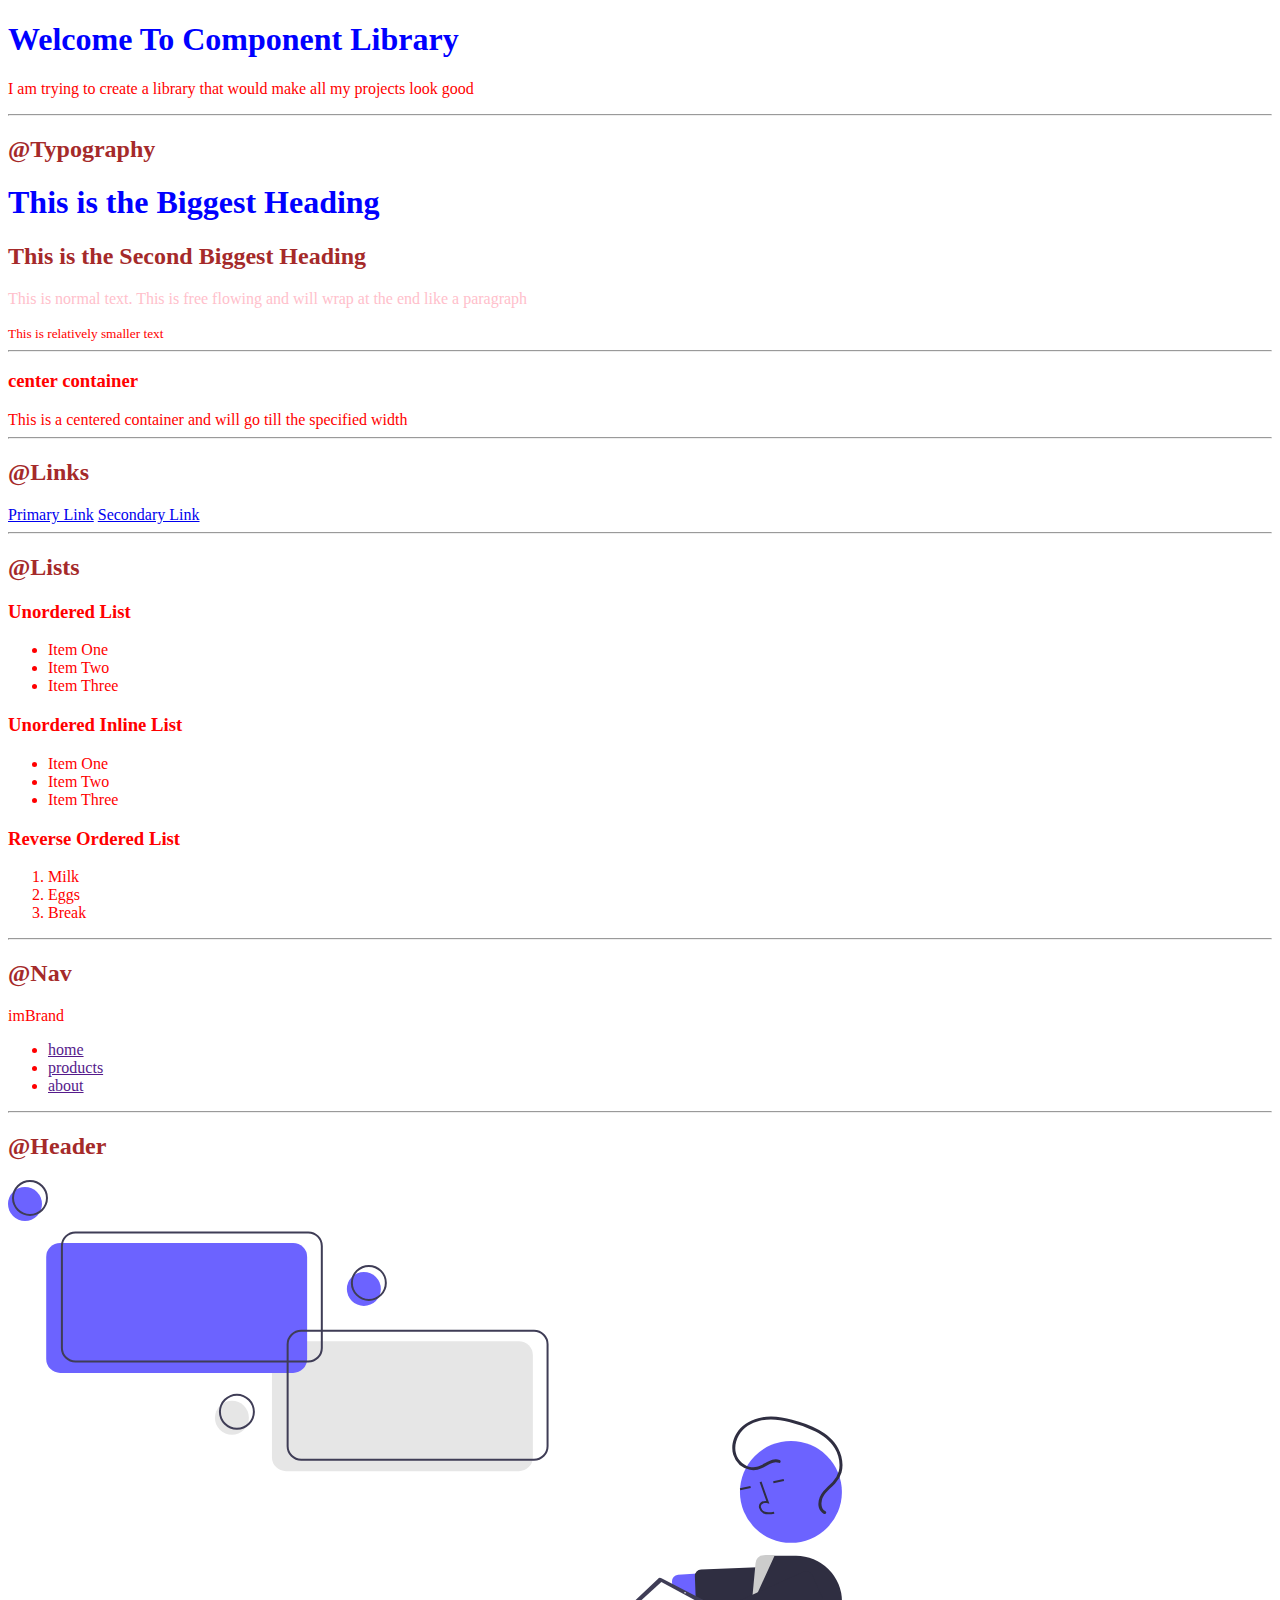
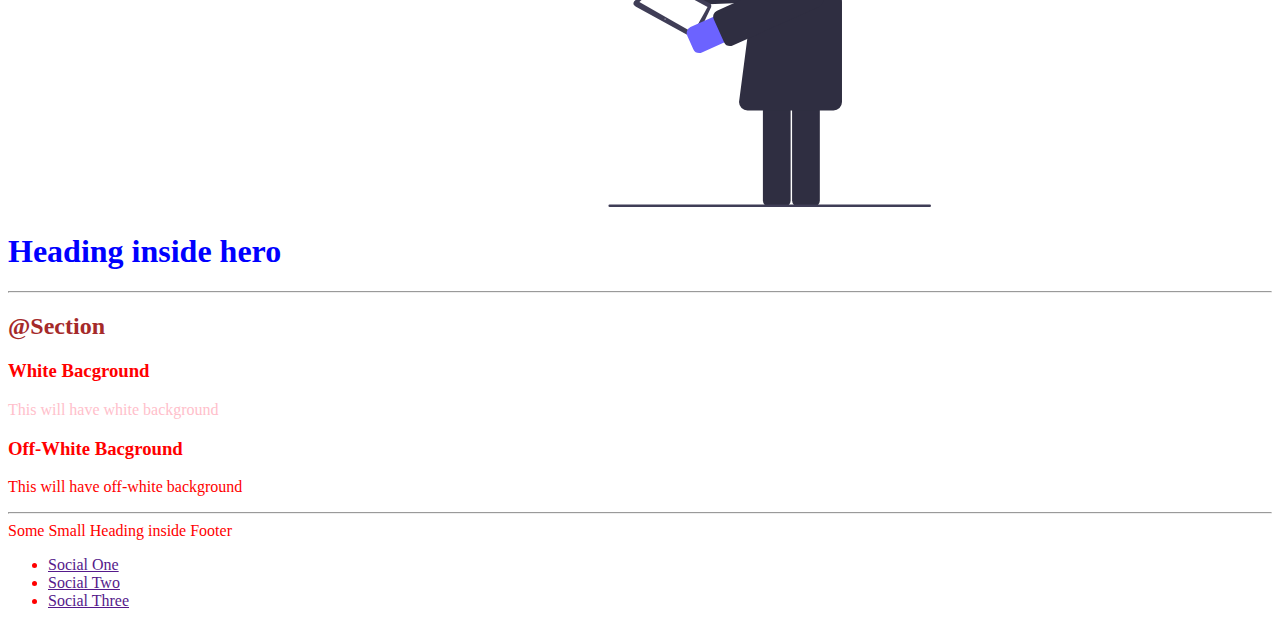
==== index.html @ 0f550543 "style: practised css with several selectors" ====
<!DOCTYPE html>
<html lang="en">
  <head>
    <meta charset="UTF-8" />
    <meta name="viewport" content="width=device-width, initial-scale=1.0" />
    <title>Component Library</title>
    <link rel="stylesheet" href="./style.css">
    <!-- Internal CSS
    <style>
      body {
        color: red;
      }
    </style> -->
  </head>
  <body>
    <!-- Inline Style style="color: red;" -->
    <h1 id="lib-header">Welcome To Component Library</h1>
    <p>
      I am trying to create a library that would make all my projects look good
    </p>
    <hr />
    <h2>@Typography</h2>
    <h1>This is the Biggest Heading</h1>
    <h2>This is the Second Biggest Heading</h2>
    <p class="para">
      This is normal text. This is free flowing and will wrap at the end like a
      paragraph
    </p>
    <small>This is relatively smaller text</small>

    <hr />
    <h3>center container</h3>
    <div>This is a centered container and will go till the specified width</div>
    <hr />
    <h2>@Links</h2>
    <a href="/">Primary Link</a>
    <a href="/">Secondary Link</a>
    <hr />
    <h2>@Lists</h2>
    <h3>Unordered List</h3>
    <ul>
      <li>Item One</li>
      <li>Item Two</li>
      <li>Item Three</li>
    </ul>
    <h3>Unordered Inline List</h3>
    <ul>
      <li>Item One</li>
      <li>Item Two</li>
      <li>Item Three</li>
    </ul>
    <h3>Reverse Ordered List</h3>
    <ol>
      <li>Milk</li>
      <li>Eggs</li>
      <li>Break</li>
    </ol>
    <hr />
    <h2>@Nav</h2>

    <nav>
      <div>imBrand</div>
      <ul>
        <li><a href="">home</a></li>
        <li><a href="">products</a></li>
        <li><a href="">about</a></li>
      </ul>
    </nav>
    <hr />
    <h2>@Header</h2>
    <img src="./images/hero.svg" alt="portfolio image" />
    <h1>Heading inside hero</h1>
    <hr />

    <h2>@Section</h2>
    <section>
      <h3>White Bacground</h3>
      <p class="para">This will have white background</p>
    </section>
    <section>
      <h3>Off-White Bacground</h3>
      <p>This will have off-white background</p>
    </section>

    <hr />
    <footer>
      <div>Some Small Heading inside Footer</div>
      <ul>
        <li><a href="">Social One</a></li>
        <li><a href="">Social Two</a></li>
        <li><a href="">Social Three</a></li>
      </ul>
    </footer>
  </body>
</html>
---- style.css ----
body {
  color: red;
}

h1 {
  color: blue;
}

h2 {
  color: brown;
}

.para {
  color: pink;
}
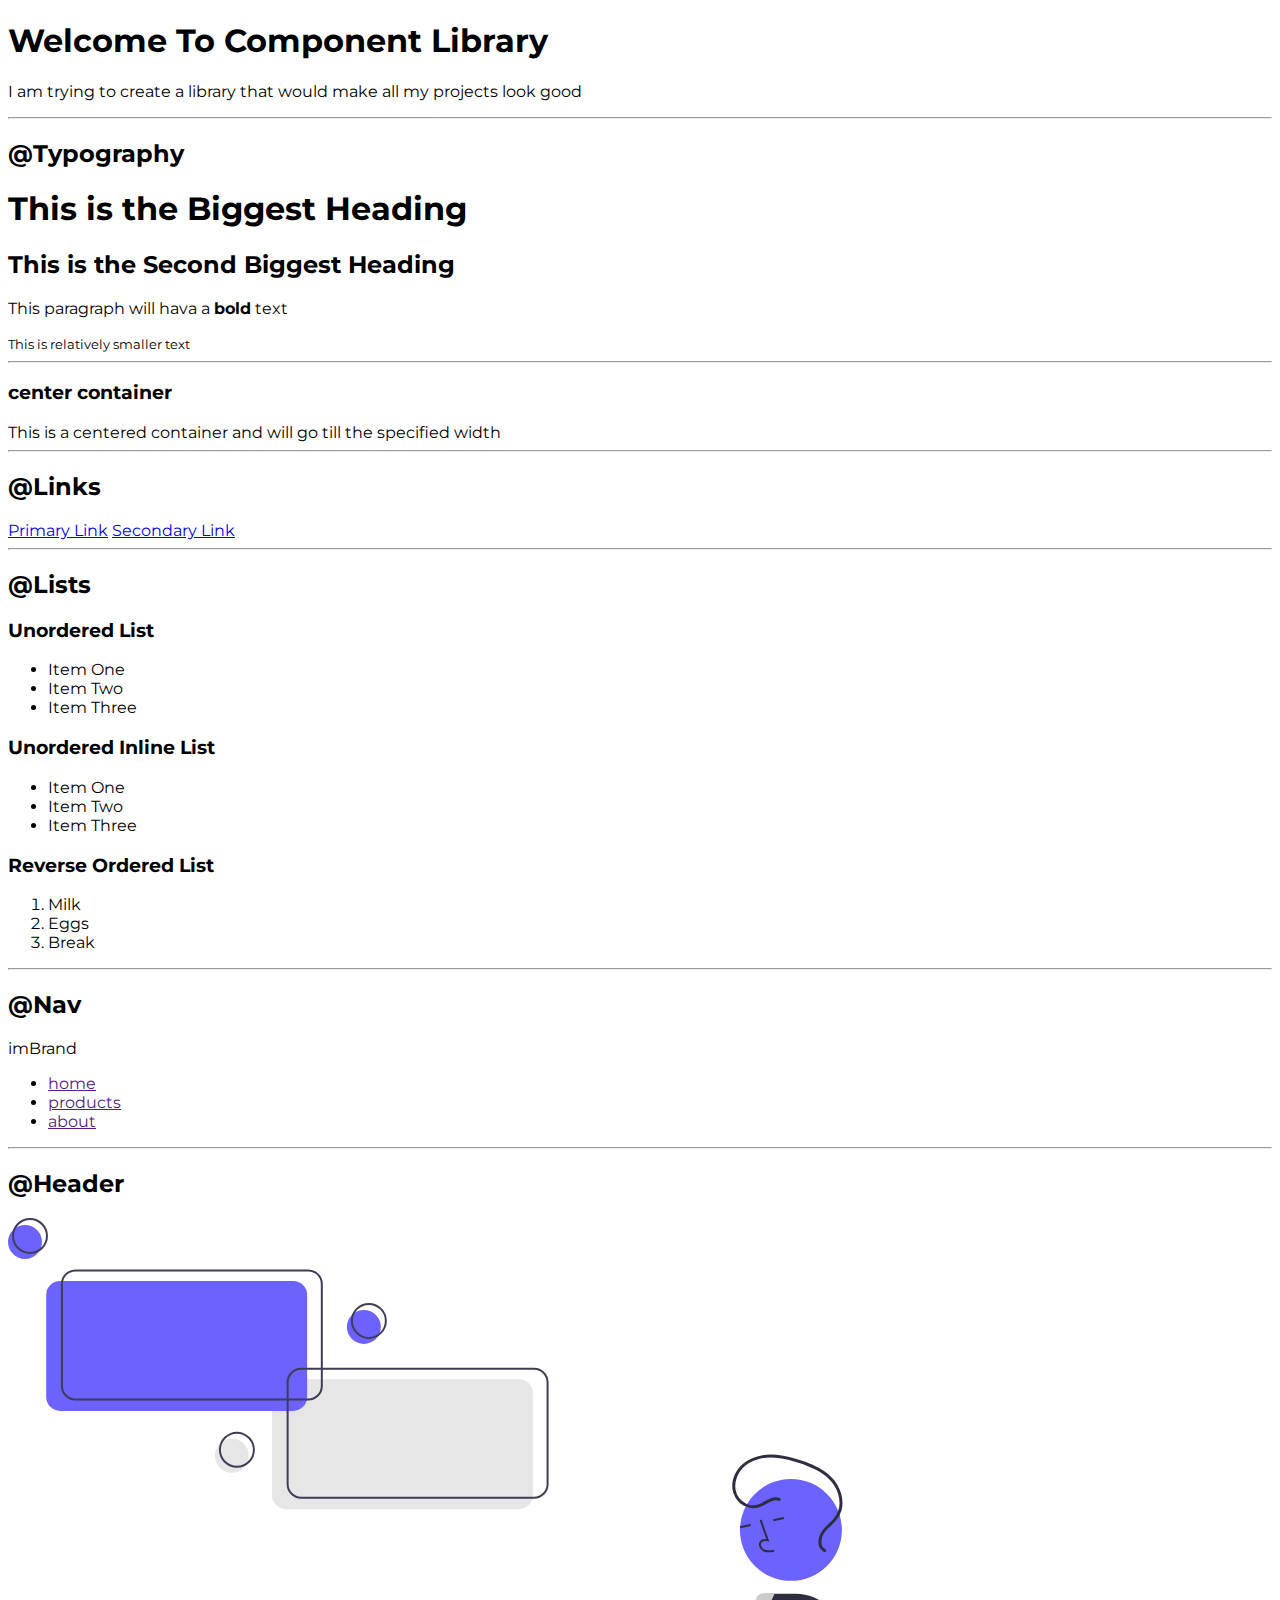
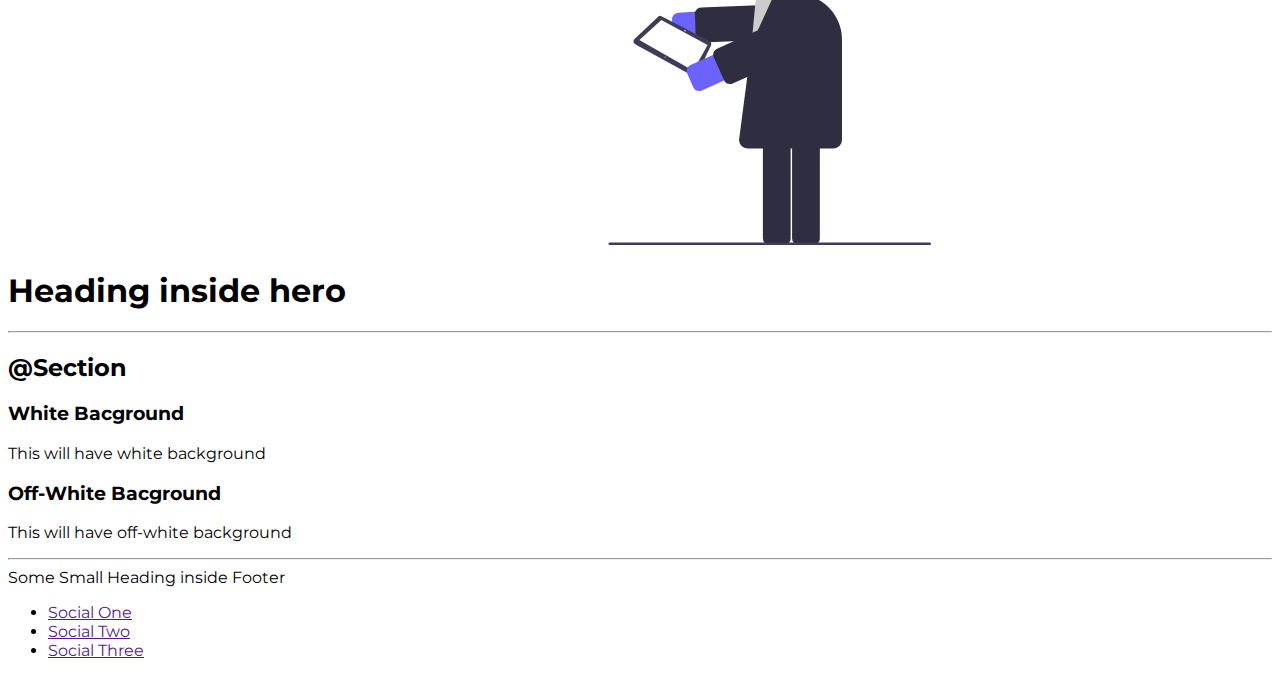
==== commit 413fcd6b: "style: typography added to project" ====
--- a/index.html
+++ b/index.html
@@ -5,16 +5,9 @@
     <meta name="viewport" content="width=device-width, initial-scale=1.0" />
     <title>Component Library</title>
     <link rel="stylesheet" href="./style.css">
-    <!-- Internal CSS
-    <style>
-      body {
-        color: red;
-      }
-    </style> -->
   </head>
   <body>
-    <!-- Inline Style style="color: red;" -->
-    <h1 id="lib-header">Welcome To Component Library</h1>
+    <h1>Welcome To Component Library</h1>
     <p>
       I am trying to create a library that would make all my projects look good
     </p>
@@ -22,9 +15,8 @@
     <h2>@Typography</h2>
     <h1>This is the Biggest Heading</h1>
     <h2>This is the Second Biggest Heading</h2>
-    <p class="para">
-      This is normal text. This is free flowing and will wrap at the end like a
-      paragraph
+    <p>
+      This paragraph will hava a <strong>bold</strong> text
     </p>
     <small>This is relatively smaller text</small>
 
@@ -75,7 +67,7 @@
     <h2>@Section</h2>
     <section>
       <h3>White Bacground</h3>
-      <p class="para">This will have white background</p>
+      <p>This will have white background</p>
     </section>
     <section>
       <h3>Off-White Bacground</h3>
--- a/style.css
+++ b/style.css
@@ -1,15 +1,5 @@
+@import url('https://fonts.googleapis.com/css2?family=Montserrat:wght@400;700&display=swap');
+
 body {
-  color: red;
-}
-
-h1 {
-  color: blue;
-}
-
-h2 {
-  color: brown;
-}
-
-.para {
-  color: pink;
+  font-family: 'Montserrat', sans-serif;
 }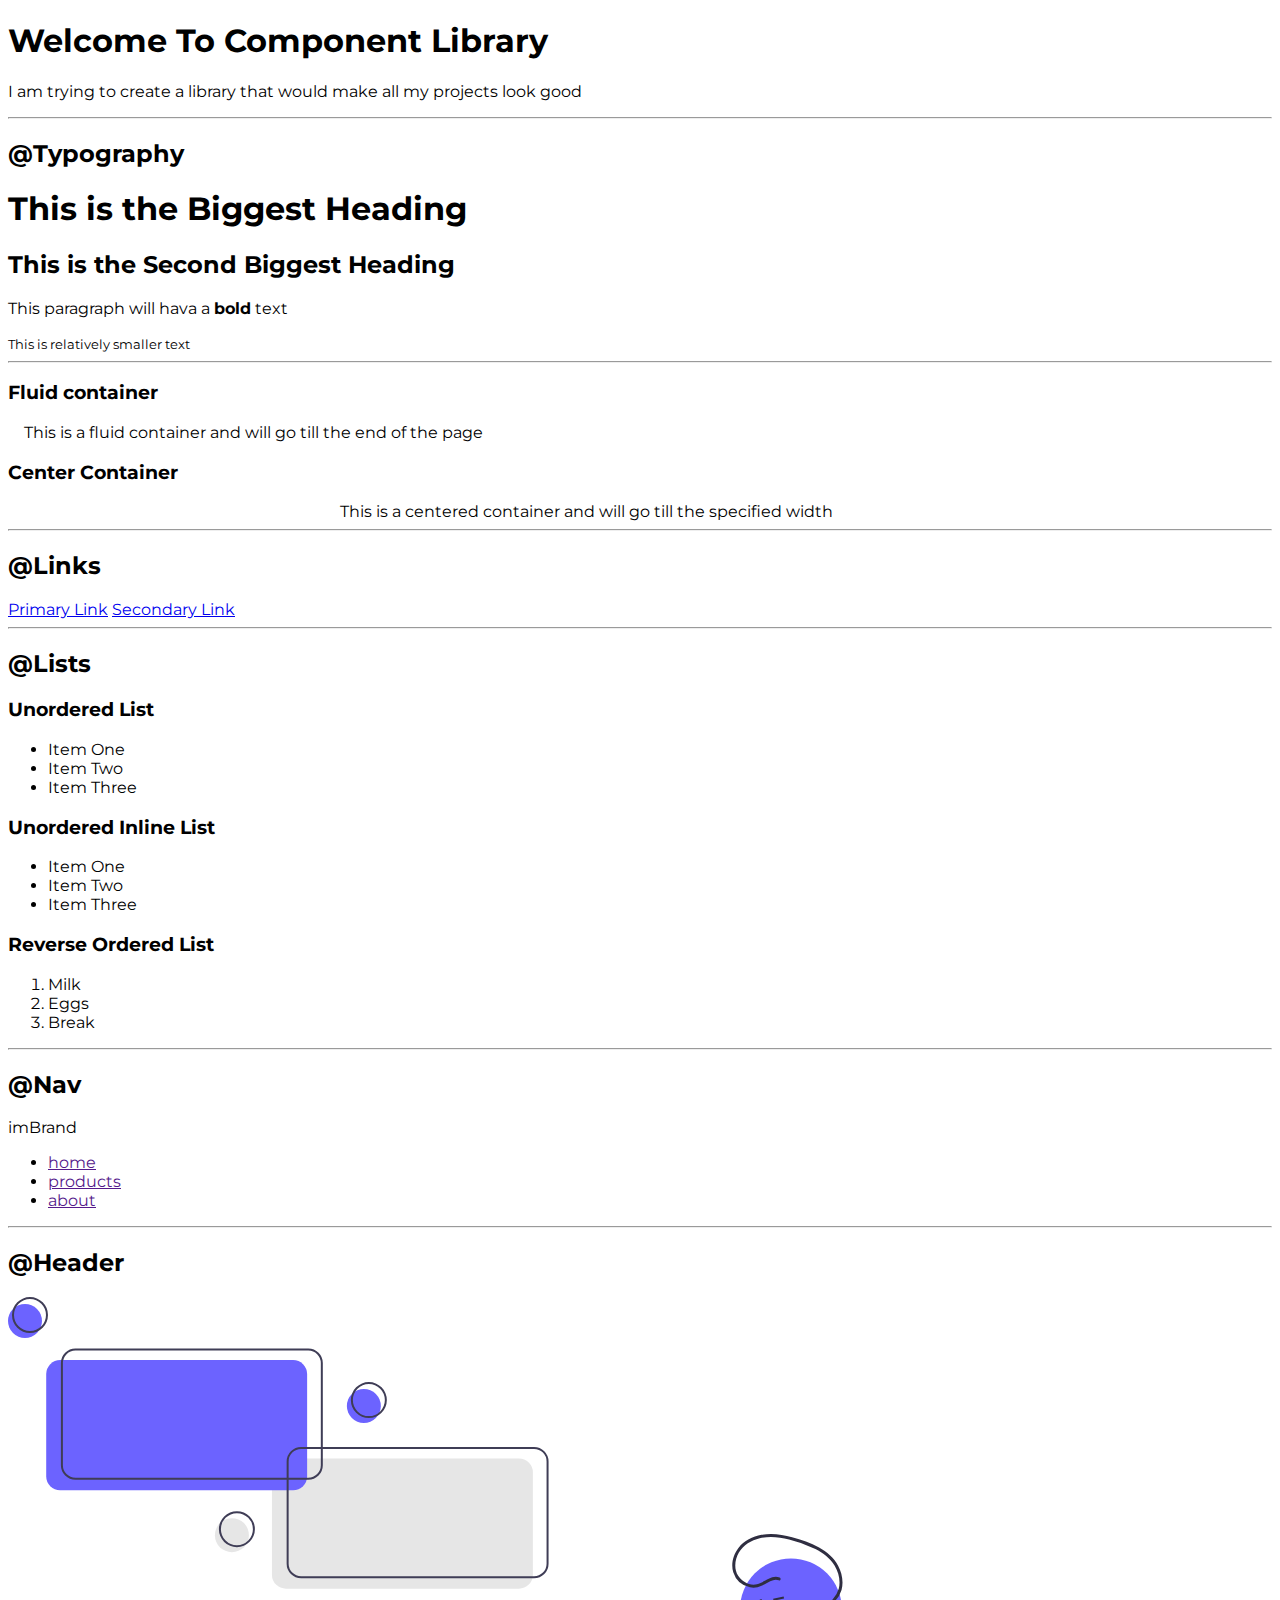
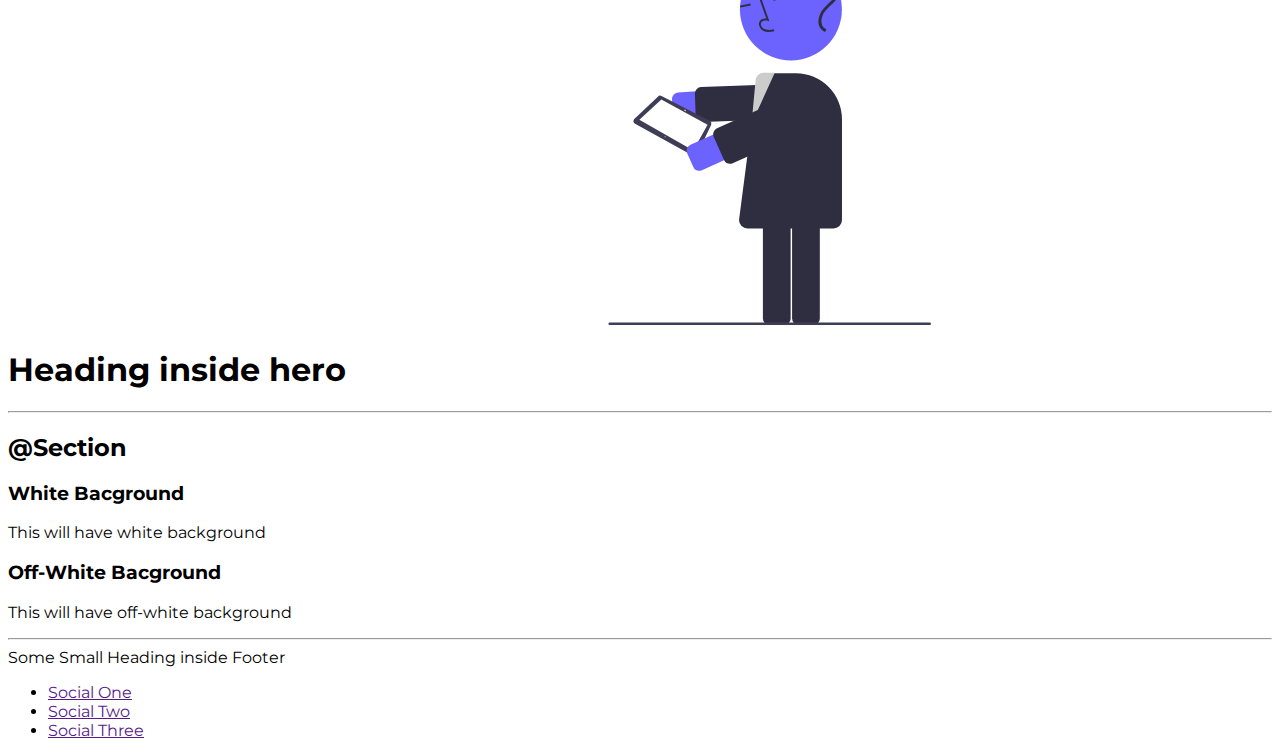
==== commit a8b01877: "style: adds style for containers" ====
--- a/index.html
+++ b/index.html
@@ -21,9 +21,15 @@
     <small>This is relatively smaller text</small>
 
     <hr />
-    <h3>center container</h3>
-    <div>This is a centered container and will go till the specified width</div>
+    <h3>Fluid container</h3>
+    <div class="container">
+      This is a fluid container and will go till the end of the page
+    </div>
+    
+    <h3>Center Container</h3>
+    <div class="container container-center">This is a centered container and will go till the specified width</div>
     <hr />
+    
     <h2>@Links</h2>
     <a href="/">Primary Link</a>
     <a href="/">Secondary Link</a>
--- a/style.css
+++ b/style.css
@@ -2,4 +2,15 @@
 
 body {
   font-family: 'Montserrat', sans-serif;
+}
+
+/* container */
+.container {
+  padding-left: 1rem;
+  padding-right: 1rem;
+}
+
+.container-center {
+  max-width: 600px;
+  margin: auto;
 }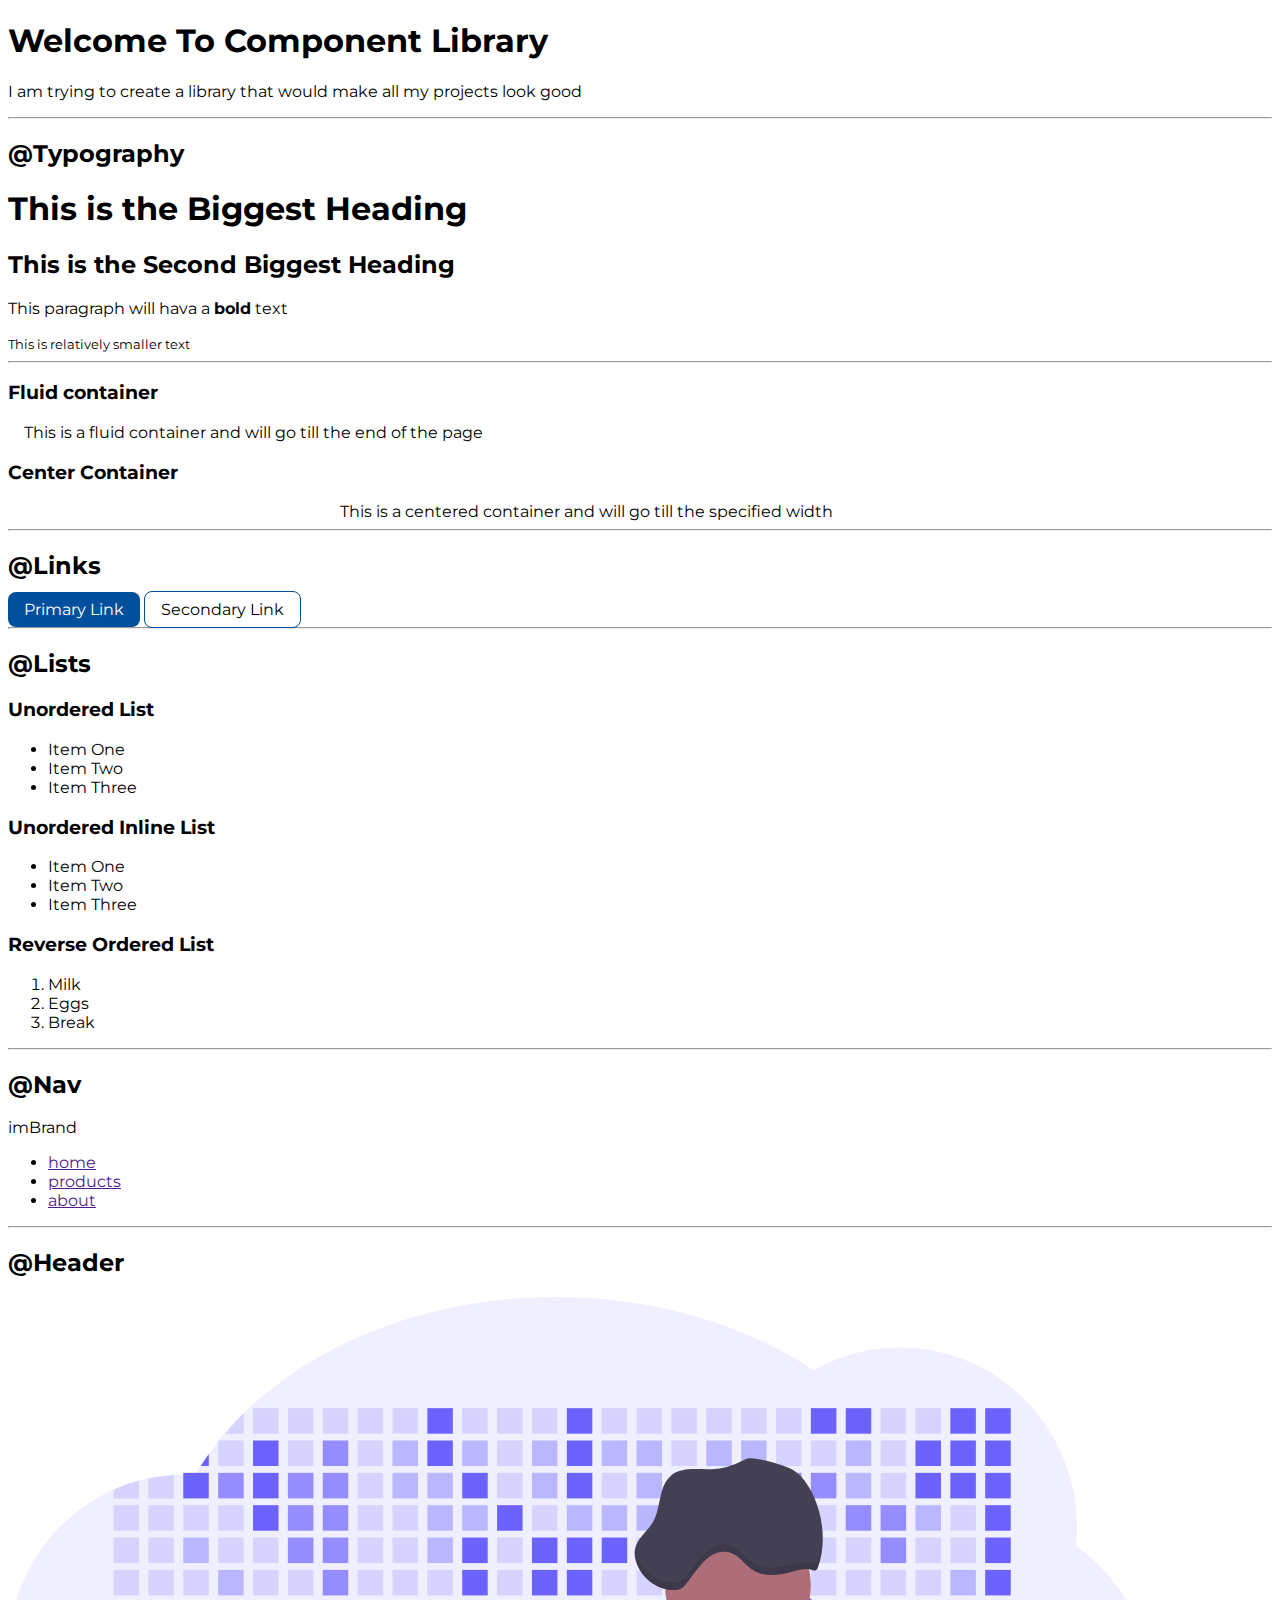
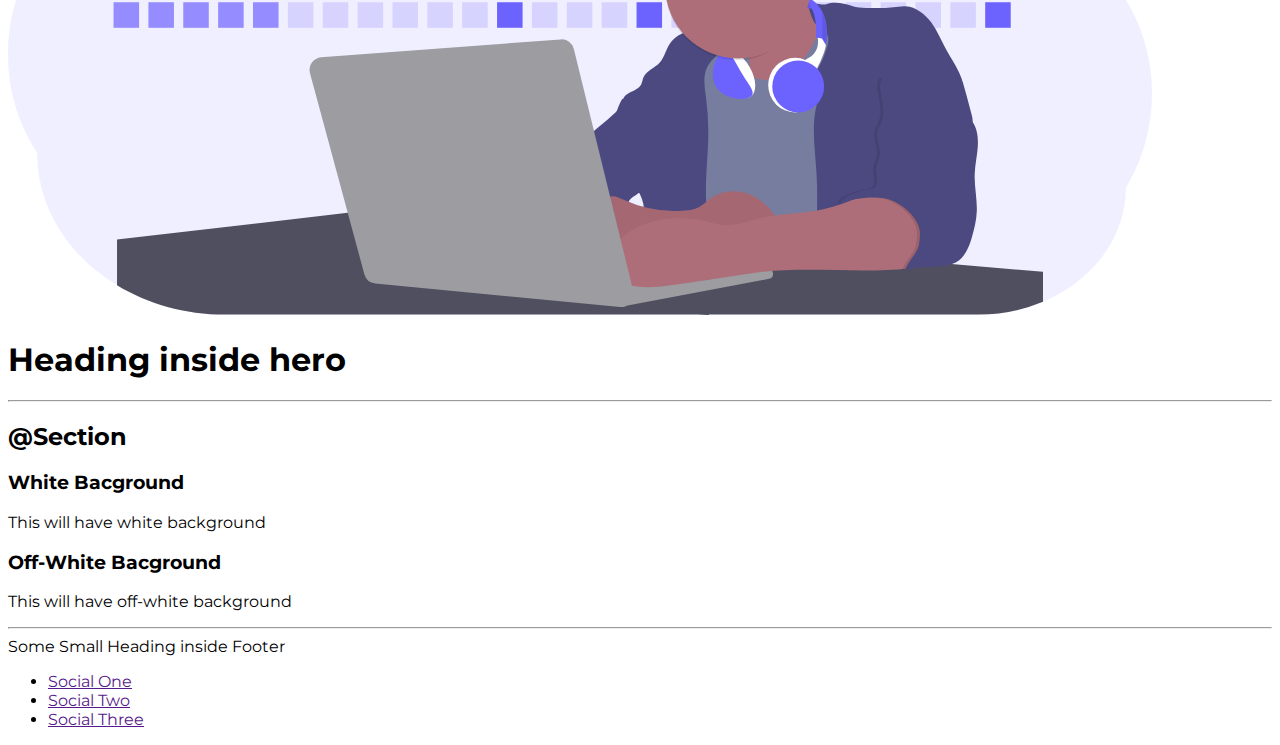
==== commit b652a878: "chore: adds a different image" ====
--- a/index.html
+++ b/index.html
@@ -29,10 +29,10 @@
     <h3>Center Container</h3>
     <div class="container container-center">This is a centered container and will go till the specified width</div>
     <hr />
-    
+
     <h2>@Links</h2>
-    <a href="/">Primary Link</a>
-    <a href="/">Secondary Link</a>
+    <a href="/" class="link link-primary">Primary Link</a>
+    <a href="/" class="link link-secondary">Secondary Link</a>
     <hr />
     <h2>@Lists</h2>
     <h3>Unordered List</h3>
@@ -66,7 +66,7 @@
     </nav>
     <hr />
     <h2>@Header</h2>
-    <img src="./images/hero.svg" alt="portfolio image" />
+    <img src="./images/hero.svg" alt="portfolio image" class="" />
     <h1>Heading inside hero</h1>
     <hr />
 
--- a/style.css
+++ b/style.css
@@ -1,5 +1,8 @@
 @import url('https://fonts.googleapis.com/css2?family=Montserrat:wght@400;700&display=swap');
 
+:root {
+  --primary-color: #00509d;
+}
 body {
   font-family: 'Montserrat', sans-serif;
 }
@@ -13,4 +16,22 @@
 .container-center {
   max-width: 600px;
   margin: auto;
+}
+
+/* links */
+.link {
+  text-decoration: none;
+  padding: .5rem 1rem;
+  border-radius: .5rem;
+  
+}
+
+.link-primary{
+  color: white;
+  background-color: var(--primary-color);
+}
+
+.link-secondary{
+  color: black;
+  border: 1px solid var(--primary-color);
 }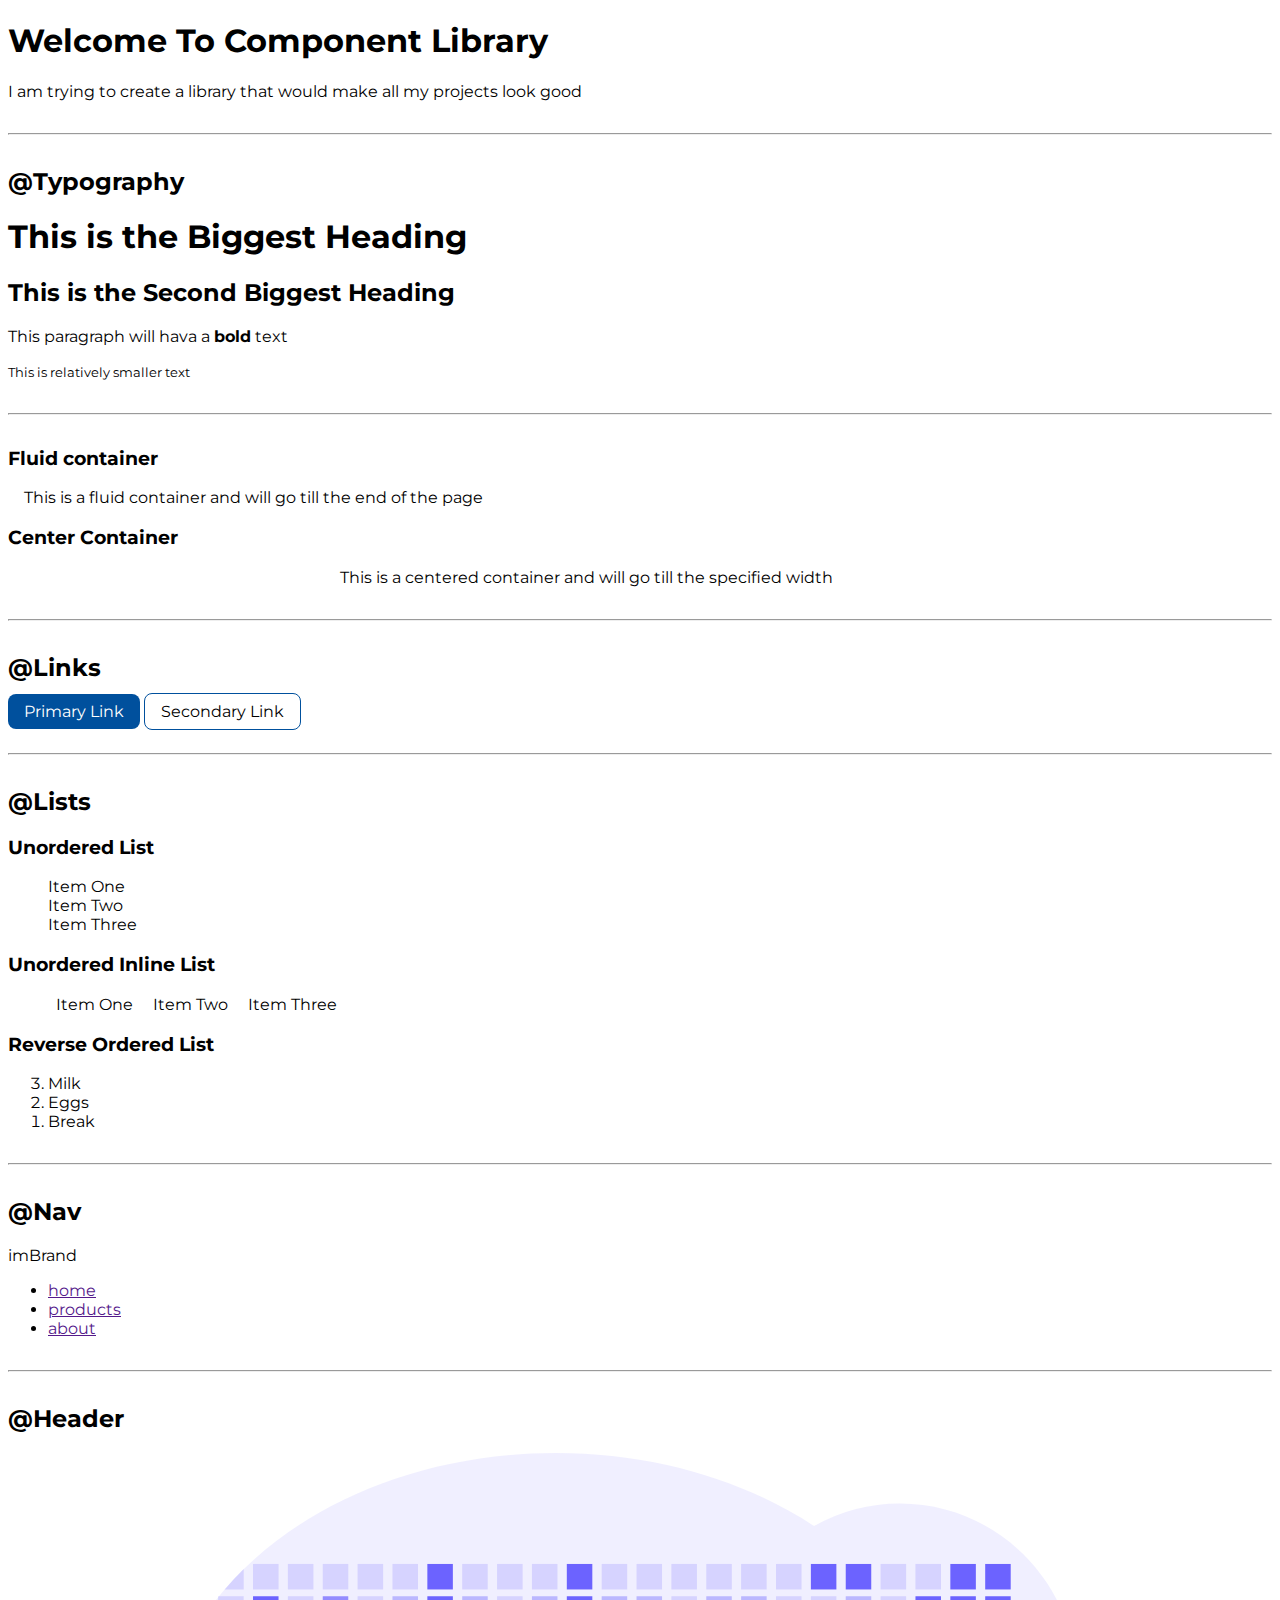
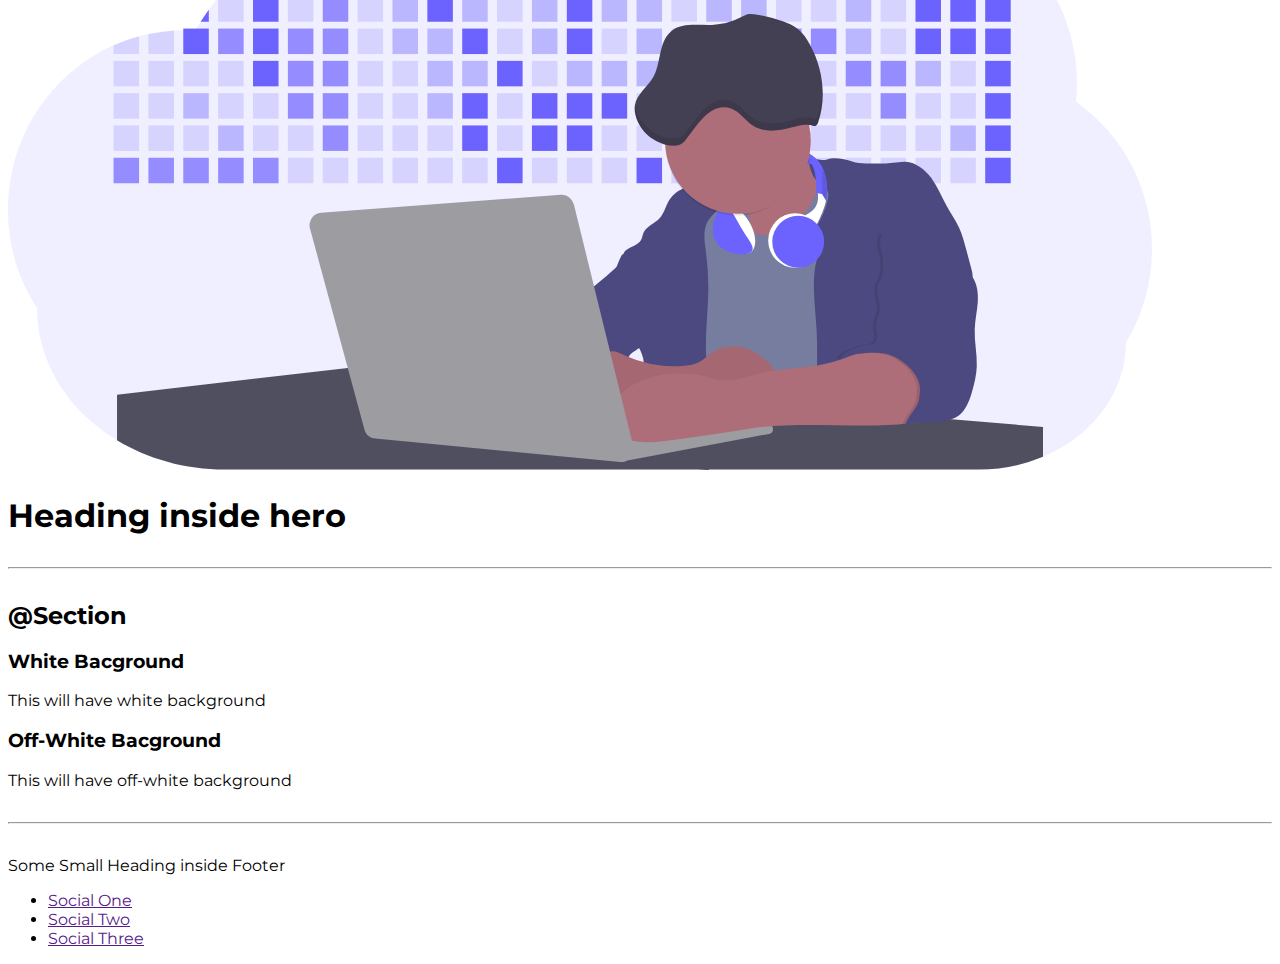
==== commit 43cc2d5e: "style: adds list style" ====
--- a/index.html
+++ b/index.html
@@ -36,19 +36,19 @@
     <hr />
     <h2>@Lists</h2>
     <h3>Unordered List</h3>
-    <ul>
+    <ul class="non-list">
       <li>Item One</li>
       <li>Item Two</li>
       <li>Item Three</li>
     </ul>
     <h3>Unordered Inline List</h3>
-    <ul>
-      <li>Item One</li>
-      <li>Item Two</li>
-      <li>Item Three</li>
+    <ul class="non-list">
+      <li class="list-item-inline">Item One</li>
+      <li class="list-item-inline">Item Two</li>
+      <li class="list-item-inline">Item Three</li>
     </ul>
     <h3>Reverse Ordered List</h3>
-    <ol>
+    <ol reversed>
       <li>Milk</li>
       <li>Eggs</li>
       <li>Break</li>
--- a/style.css
+++ b/style.css
@@ -5,6 +5,10 @@
 }
 body {
   font-family: 'Montserrat', sans-serif;
+}
+
+hr {
+  margin: 2rem 0;
 }
 
 /* container */
@@ -34,4 +38,14 @@
 .link-secondary{
   color: black;
   border: 1px solid var(--primary-color);
+}
+
+/* lists */ 
+.non-list {
+  list-style: none;
+}
+
+.list-item-inline {
+  display: inline;
+  padding: 0 .5rem;
 }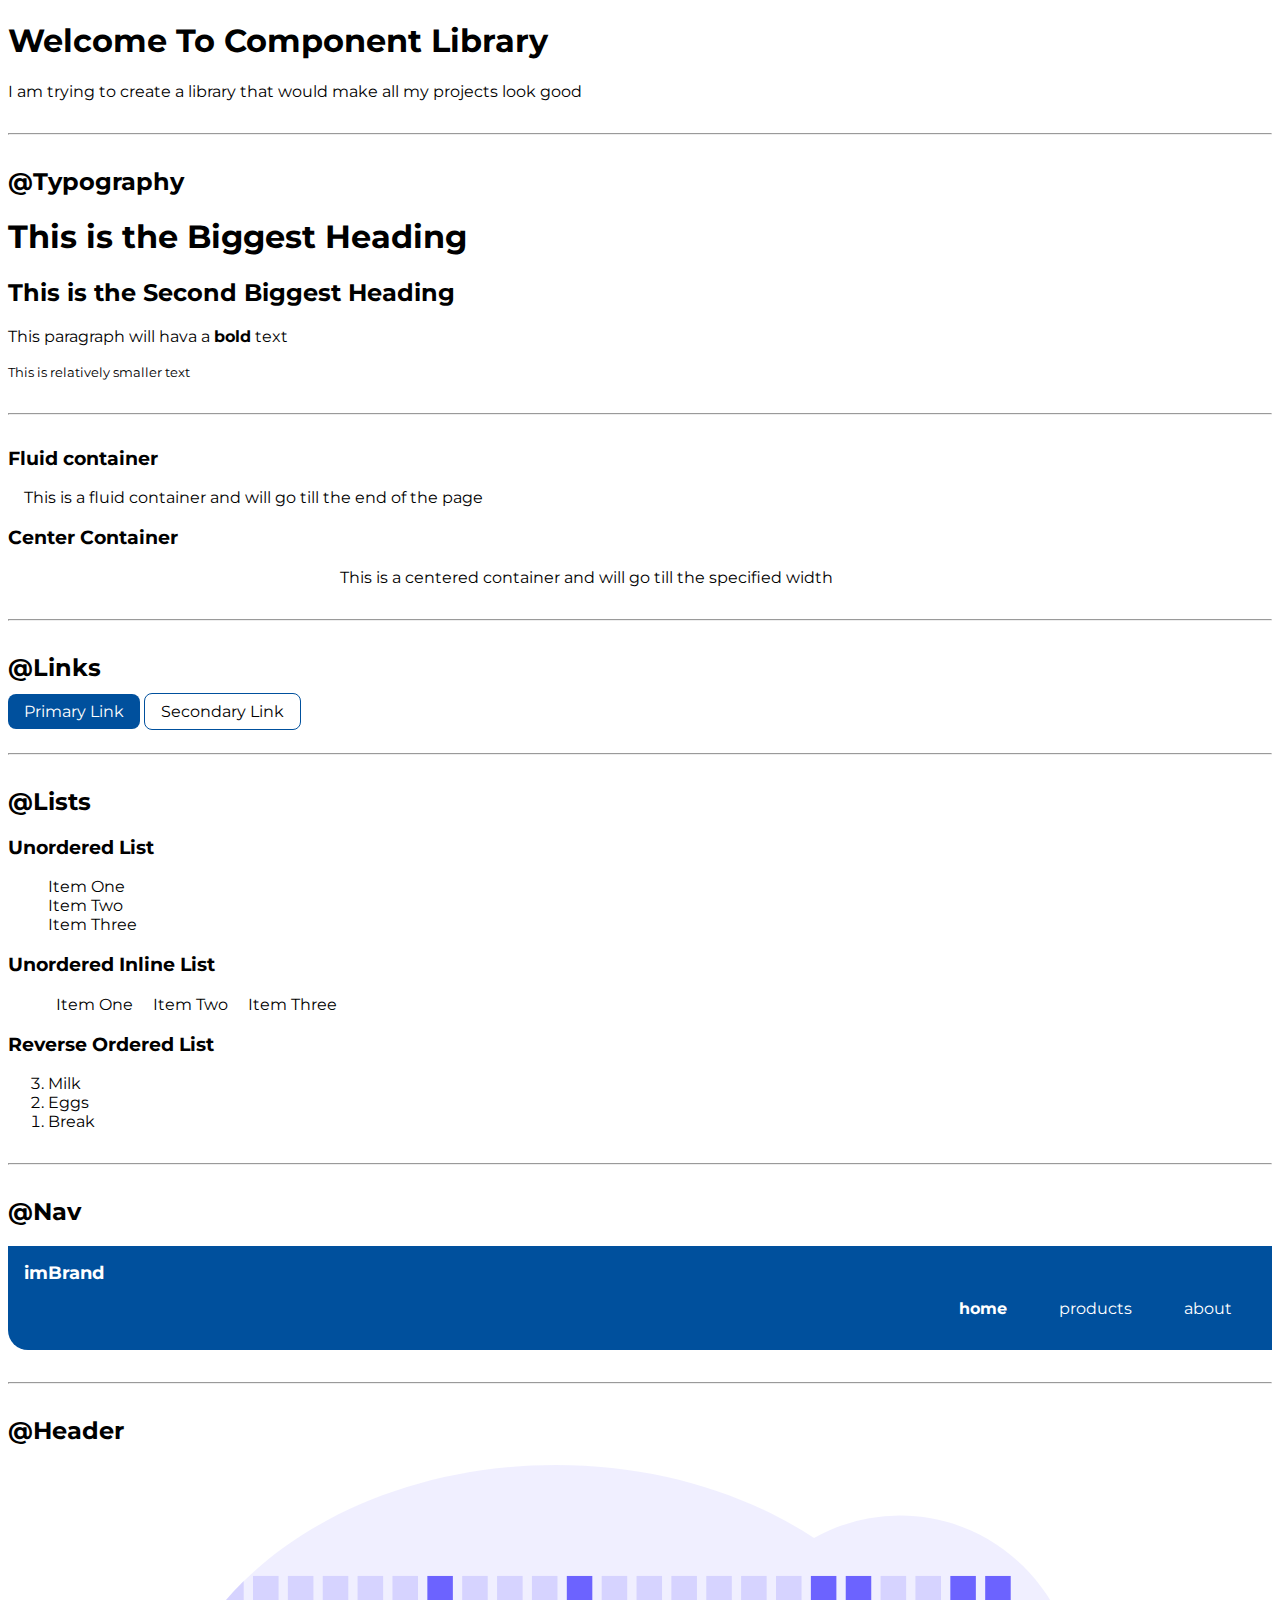
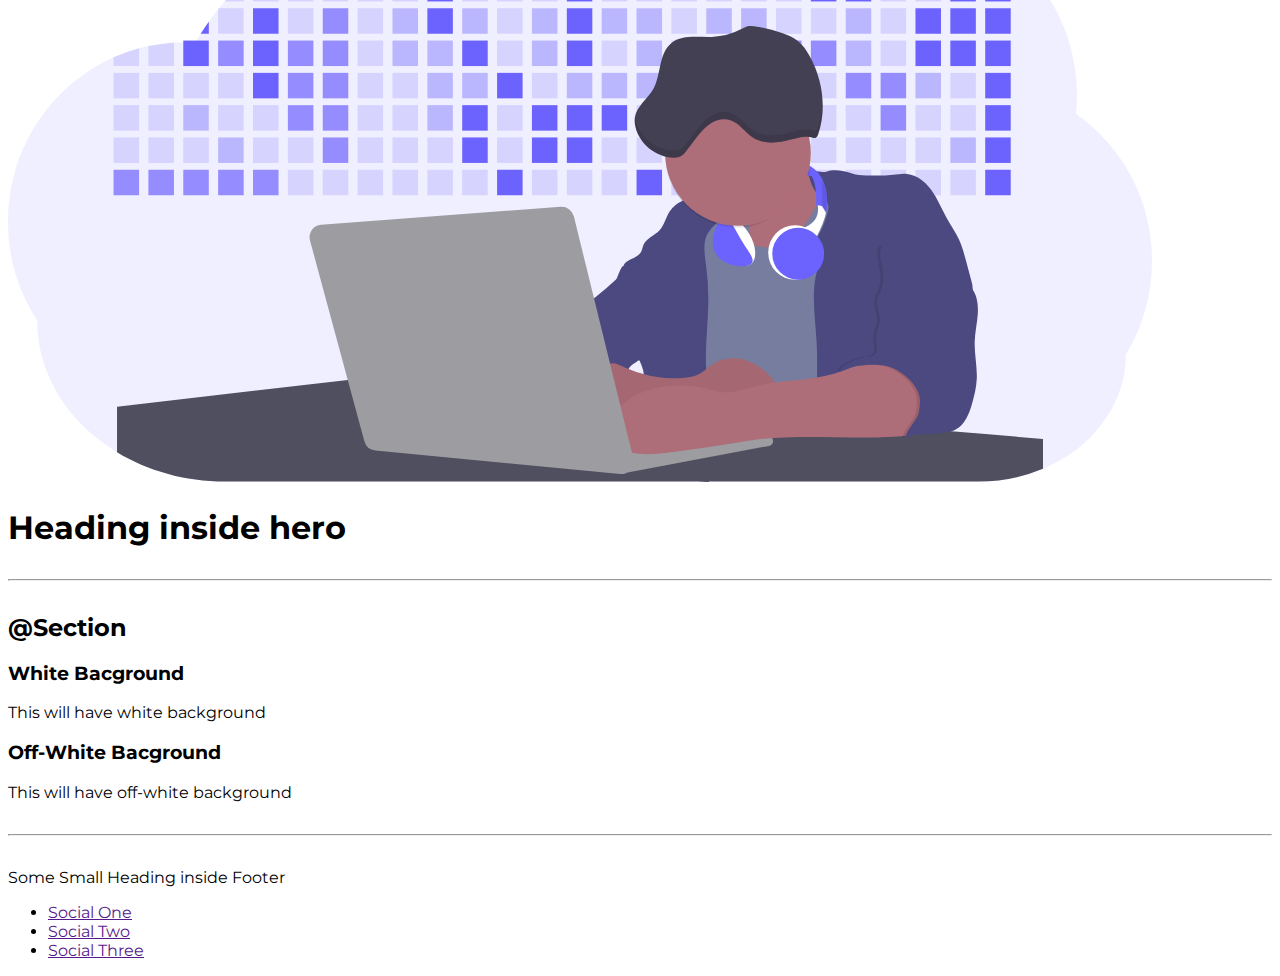
==== commit 540052d5: "style: adds navigation style" ====
--- a/index.html
+++ b/index.html
@@ -4,7 +4,7 @@
     <meta charset="UTF-8" />
     <meta name="viewport" content="width=device-width, initial-scale=1.0" />
     <title>Component Library</title>
-    <link rel="stylesheet" href="./style.css">
+    <link rel="stylesheet" href="./style.css" />
   </head>
   <body>
     <h1>Welcome To Component Library</h1>
@@ -15,9 +15,7 @@
     <h2>@Typography</h2>
     <h1>This is the Biggest Heading</h1>
     <h2>This is the Second Biggest Heading</h2>
-    <p>
-      This paragraph will hava a <strong>bold</strong> text
-    </p>
+    <p>This paragraph will hava a <strong>bold</strong> text</p>
     <small>This is relatively smaller text</small>
 
     <hr />
@@ -25,9 +23,11 @@
     <div class="container">
       This is a fluid container and will go till the end of the page
     </div>
-    
+
     <h3>Center Container</h3>
-    <div class="container container-center">This is a centered container and will go till the specified width</div>
+    <div class="container container-center">
+      This is a centered container and will go till the specified width
+    </div>
     <hr />
 
     <h2>@Links</h2>
@@ -36,13 +36,13 @@
     <hr />
     <h2>@Lists</h2>
     <h3>Unordered List</h3>
-    <ul class="non-list">
+    <ul class="list-non-bullet">
       <li>Item One</li>
       <li>Item Two</li>
       <li>Item Three</li>
     </ul>
     <h3>Unordered Inline List</h3>
-    <ul class="non-list">
+    <ul class="list-non-bullet">
       <li class="list-item-inline">Item One</li>
       <li class="list-item-inline">Item Two</li>
       <li class="list-item-inline">Item Three</li>
@@ -56,12 +56,18 @@
     <hr />
     <h2>@Nav</h2>
 
-    <nav>
-      <div>imBrand</div>
-      <ul>
-        <li><a href="">home</a></li>
-        <li><a href="">products</a></li>
-        <li><a href="">about</a></li>
+    <nav class="navigation container">
+      <div class="nav-brand">imBrand</div>
+      <ul class="list-non-bullet nav-pills">
+        <li class="list-item-inline">
+          <a href="" class="link link-active">home</a>
+        </li>
+        <li class="list-item-inline">
+          <a href="" class="link">products</a>
+        </li>
+        <li class="list-item-inline">
+          <a href="" class="link">about</a>
+        </li>
       </ul>
     </nav>
     <hr />
--- a/style.css
+++ b/style.css
@@ -5,6 +5,7 @@
 }
 body {
   font-family: 'Montserrat', sans-serif;
+
 }
 
 hr {
@@ -41,11 +42,37 @@
 }
 
 /* lists */ 
-.non-list {
+.list-non-bullet {
   list-style: none;
 }
 
 .list-item-inline {
   display: inline;
   padding: 0 .5rem;
+}
+
+/* Navigation */
+
+.navigation {
+  background-color: var(--primary-color);
+  color: white;
+  padding: 1rem;
+  border-bottom-left-radius: 20px;
+}
+
+.navigation .nav-brand {
+  font-weight: bold;
+  font-size: 1.1rem;
+}
+
+.navigation .link {
+  color: white;
+}
+
+.navigation .nav-pills {
+  text-align: right;
+}
+
+.navigation .link-active {
+  font-weight: bolder;
 }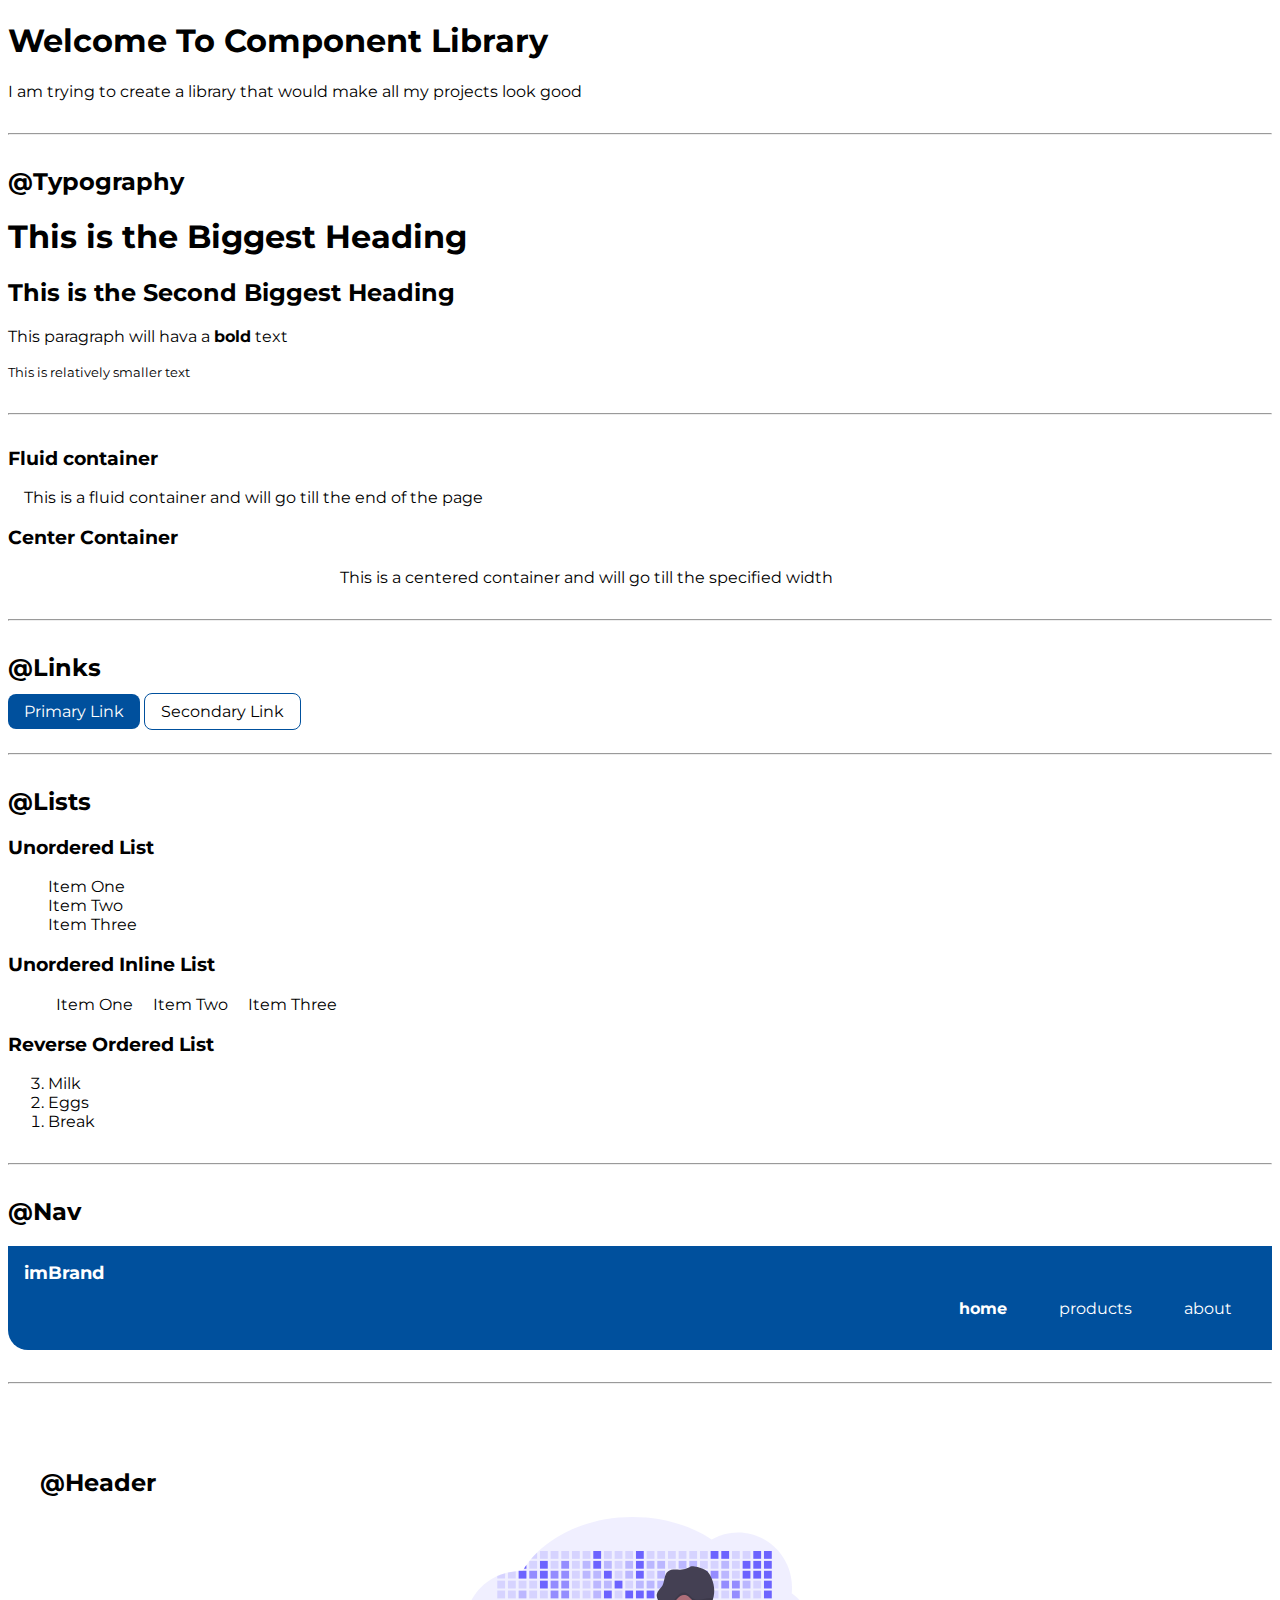
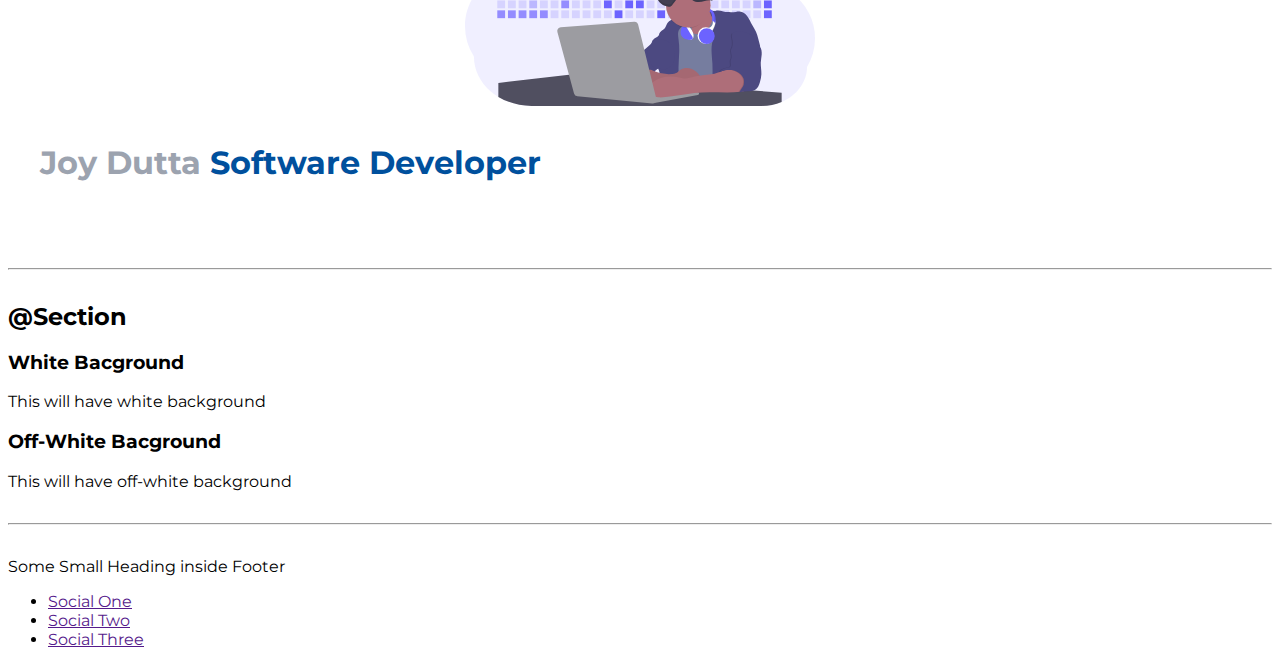
==== commit 6ccc30cf: "style: header style added" ====
--- a/index.html
+++ b/index.html
@@ -71,9 +71,12 @@
       </ul>
     </nav>
     <hr />
-    <h2>@Header</h2>
-    <img src="./images/hero.svg" alt="portfolio image" class="" />
-    <h1>Heading inside hero</h1>
+    <header class="hero">
+      <h2>@Header</h2>
+      <img src="./images/hero.svg" alt="portfolio image" class="hero-img"/>
+      <h1 class="hero-heading">Joy Dutta <span class="primary-text">Software Developer</span></h1>
+    </header>
+
     <hr />
 
     <h2>@Section</h2>
--- a/style.css
+++ b/style.css
@@ -2,6 +2,7 @@
 
 :root {
   --primary-color: #00509d;
+  --dark-gray: #9CA3AF;
 }
 body {
   font-family: 'Montserrat', sans-serif;
@@ -75,4 +76,24 @@
 
 .navigation .link-active {
   font-weight: bolder;
+}
+
+/* Header */
+.hero {
+  padding: 2rem;
+}
+
+.hero .hero-img {
+  max-width: 350px;
+  display: block;
+  margin: auto;
+}
+
+.hero .hero-heading {
+  padding-top: 1rem;
+  color: var(--dark-gray);
+}
+
+.primary-text {
+  color: var(--primary-color);
 }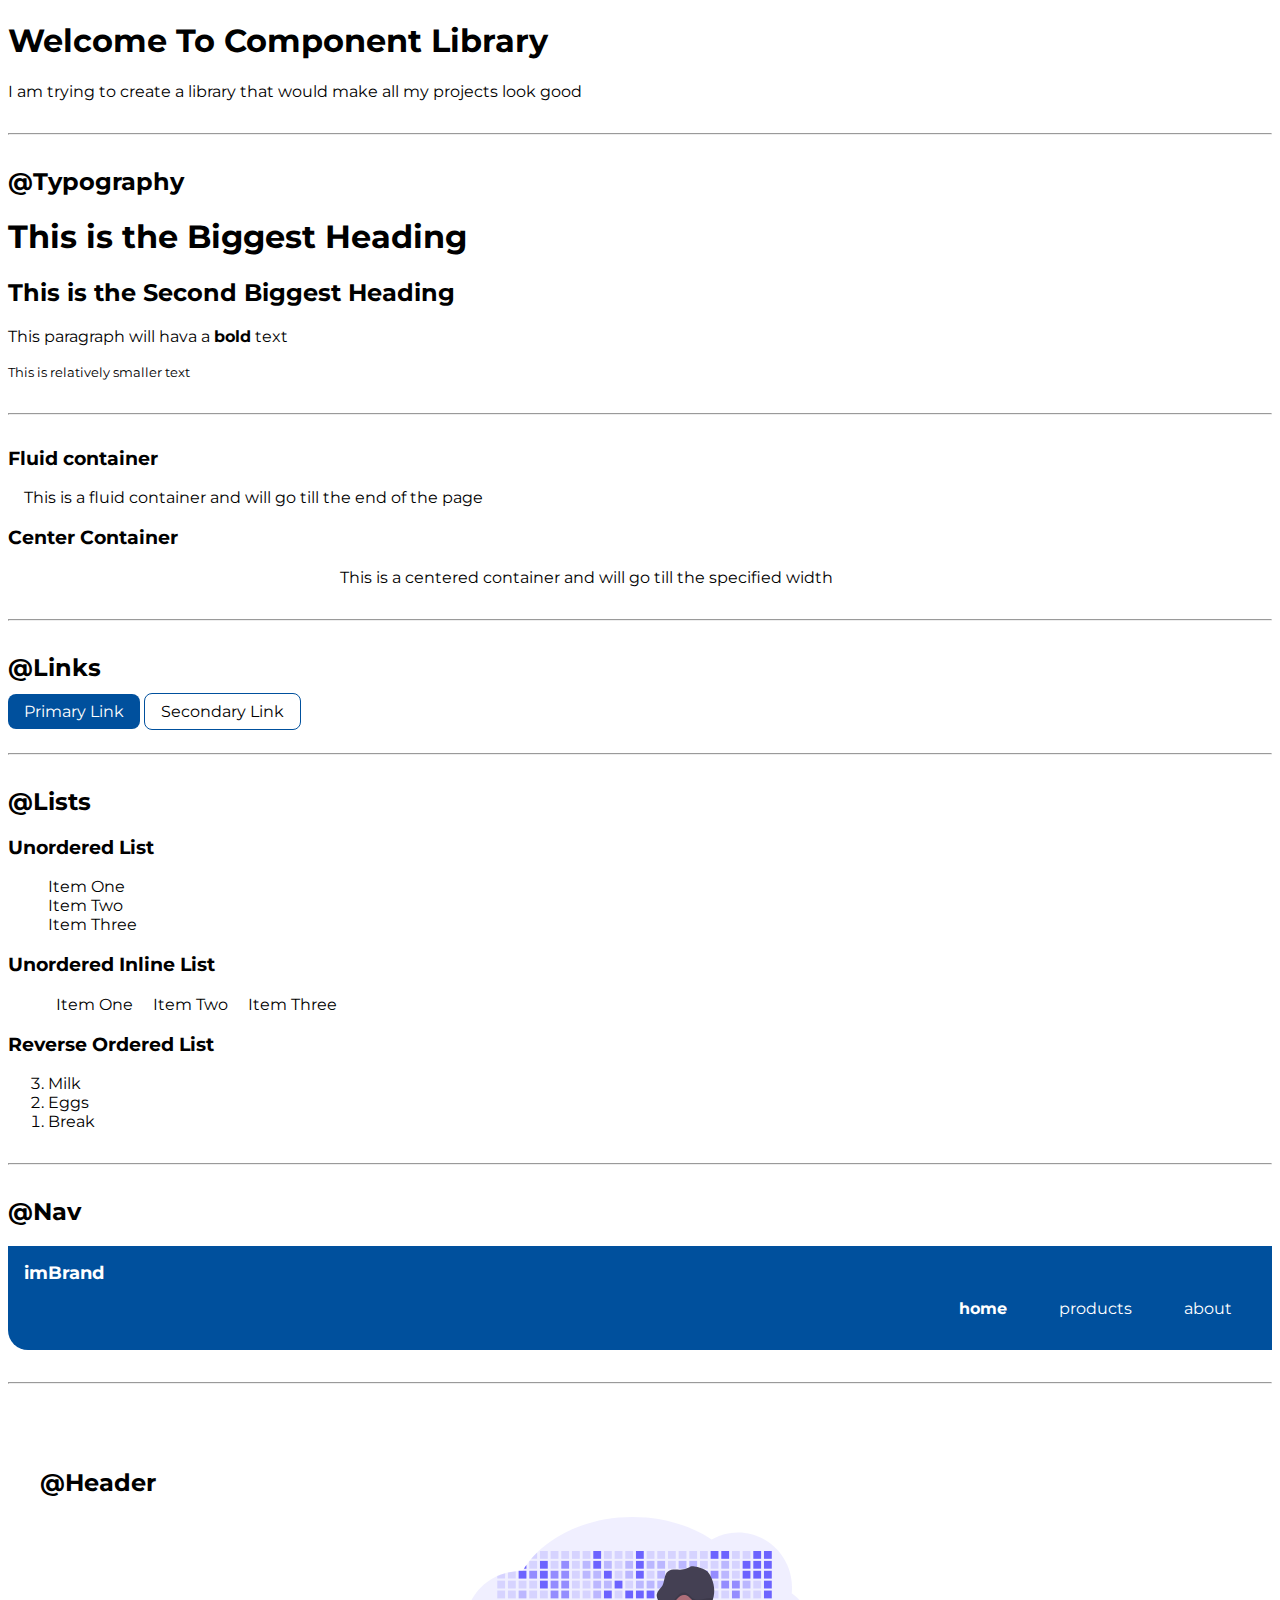
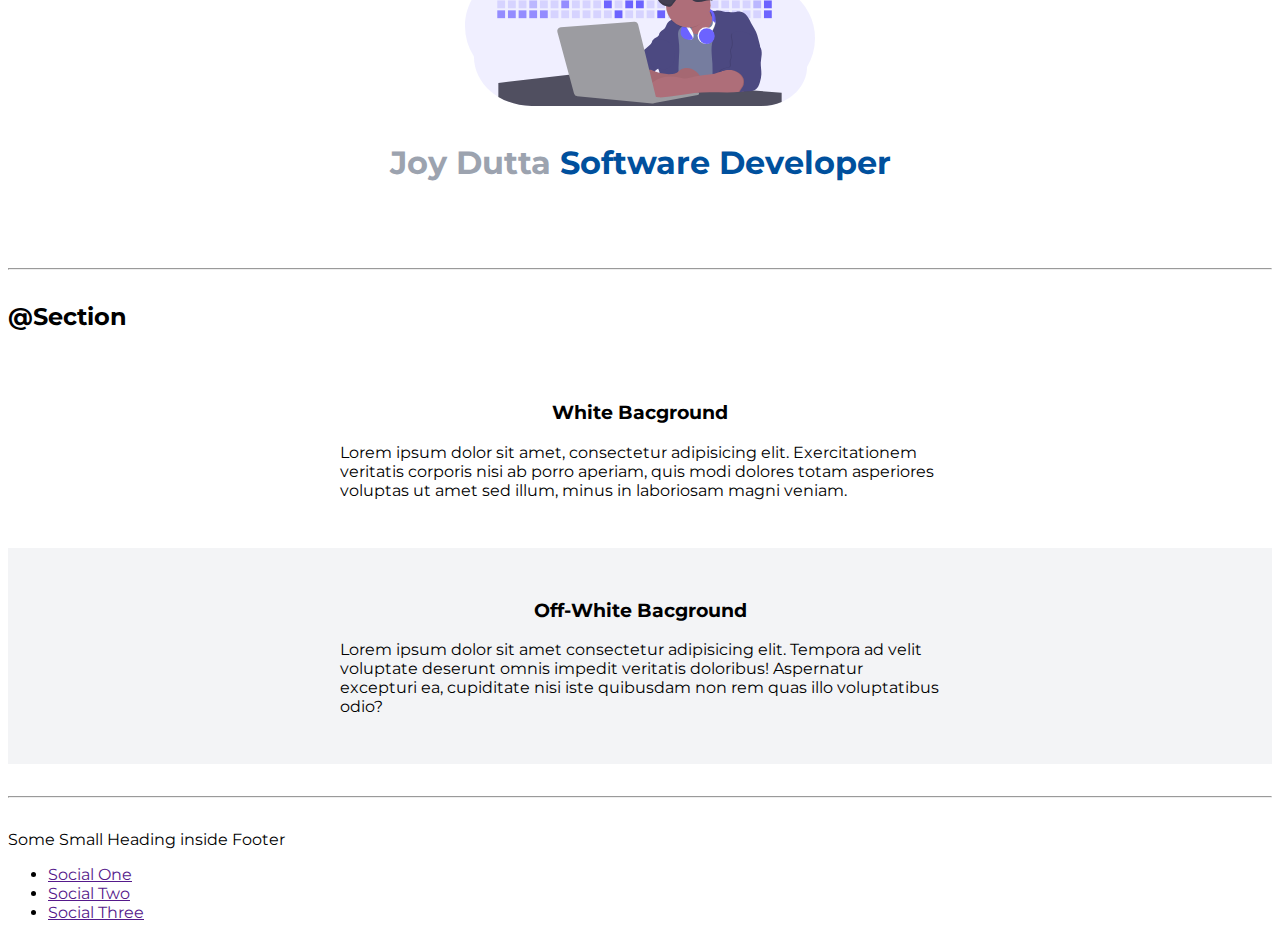
==== commit a03b6a38: "style: add section style" ====
--- a/index.html
+++ b/index.html
@@ -80,13 +80,17 @@
     <hr />
 
     <h2>@Section</h2>
-    <section>
-      <h3>White Bacground</h3>
-      <p>This will have white background</p>
+    <section class="section">
+      <div class="container container-center">
+        <h3>White Bacground</h3>
+        <p>Lorem ipsum dolor sit amet, consectetur adipisicing elit. Exercitationem veritatis corporis nisi ab porro aperiam, quis modi dolores totam asperiores voluptas ut amet sed illum, minus in laboriosam magni veniam.</p>
+      </div>
     </section>
-    <section>
-      <h3>Off-White Bacground</h3>
-      <p>This will have off-white background</p>
+    <section class="section ow">
+      <div class="container container-center">
+        <h3>Off-White Bacground</h3>
+        <p>Lorem ipsum dolor sit amet consectetur adipisicing elit. Tempora ad velit voluptate deserunt omnis impedit veritatis doloribus! Aspernatur excepturi ea, cupiditate nisi iste quibusdam non rem quas illo voluptatibus odio?</p>
+      </div>
     </section>
 
     <hr />
--- a/style.css
+++ b/style.css
@@ -15,8 +15,7 @@
 
 /* container */
 .container {
-  padding-left: 1rem;
-  padding-right: 1rem;
+  padding: 0rem 1rem;
 }
 
 .container-center {
@@ -90,10 +89,26 @@
 }
 
 .hero .hero-heading {
+  text-align: center;
   padding-top: 1rem;
   color: var(--dark-gray);
 }
 
 .primary-text {
   color: var(--primary-color);
+}
+
+
+/* Section */
+
+.section {
+  padding: 2rem;
+}
+.section h3 {
+  text-align: center;
+  
+}
+
+.ow {
+  background-color: #F3F4F6;
 }